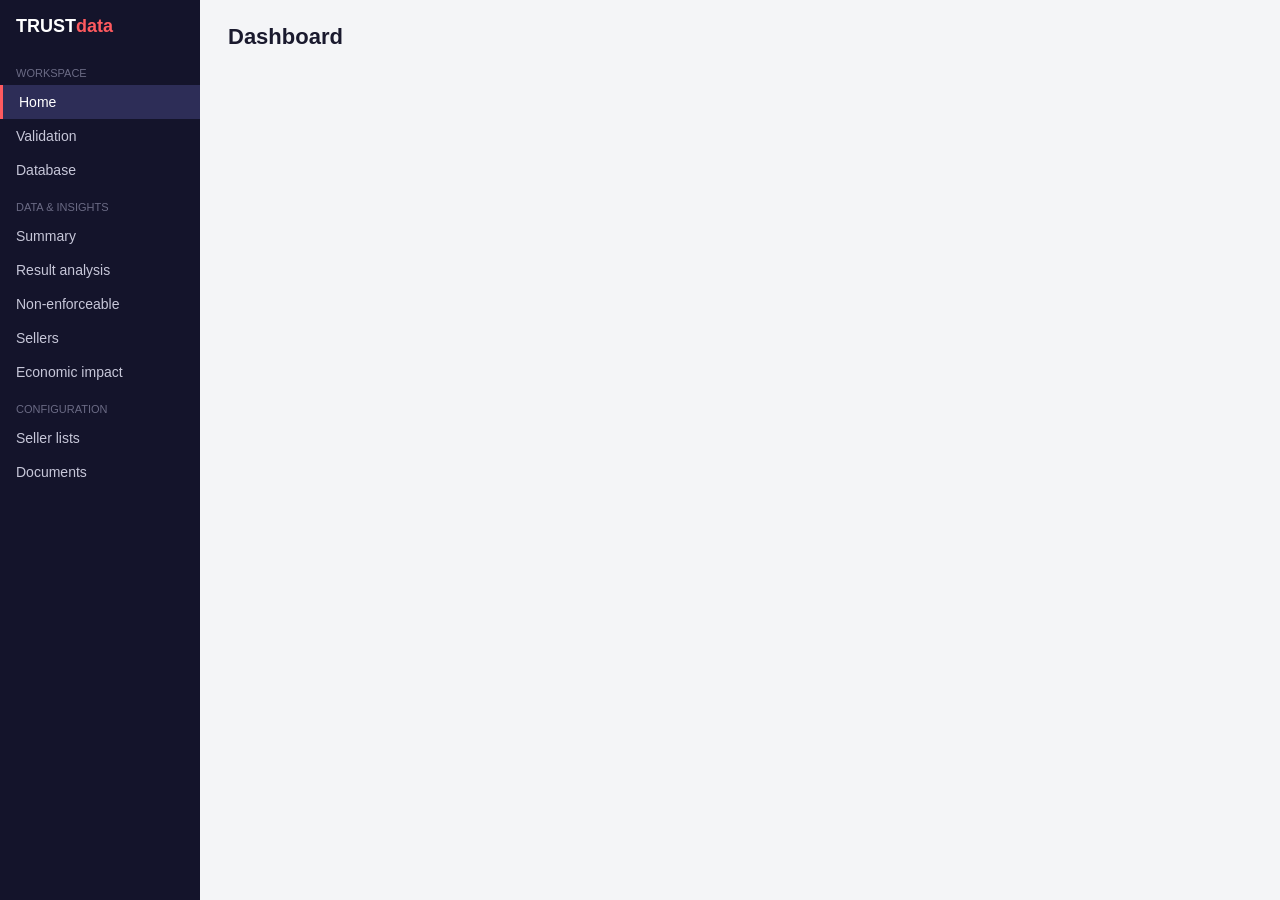
==== index.html @ 1af1fb10 "TrustData dashboard prototype" ====
<!DOCTYPE html>
<html lang="ko">
<head>
  <meta charset="UTF-8">
  <meta name="viewport" content="width=device-width, initial-scale=1.0">
  <title>TrustData — Brand Protection Dashboard (prototype)</title>
  <link rel="stylesheet" href="styles.css">
</head>
<body>
  <aside class="sidebar">
    <div class="brand">TRUST<span>data</span></div>
    <div class="nav-group">Workspace</div>
    <div class="nav-item active" data-view="home" onclick="show('home')">Home</div>
    <div class="nav-item" data-view="validation" onclick="show('validation')">Validation</div>
    <div class="nav-item" data-view="database" onclick="show('database')">Database</div>
    <div class="nav-group">Data &amp; Insights</div>
    <div class="nav-item" data-view="summary" onclick="show('summary')">Summary</div>
    <div class="nav-item" data-view="analysis" onclick="show('analysis')">Result analysis</div>
    <div class="nav-item" data-view="nonenf" onclick="show('nonenf')">Non-enforceable</div>
    <div class="nav-item" data-view="sellers" onclick="show('sellers')">Sellers</div>
    <div class="nav-item" data-view="economic" onclick="show('economic')">Economic impact</div>
    <div class="nav-group">Configuration</div>
    <div class="nav-item" data-view="sellerlists" onclick="show('sellerlists')">Seller lists</div>
    <div class="nav-item" data-view="documents" onclick="show('documents')">Documents</div>
  </aside>

  <main class="main">
    <h1 id="title">Dashboard</h1>
    <div id="view-home" class="view"></div>
    <div id="view-validation" class="view"></div>
    <div id="view-database" class="view"></div>
    <div id="view-summary" class="view"></div>
    <div id="view-analysis" class="view"></div>
    <div id="view-nonenf" class="view"></div>
    <div id="view-sellers" class="view"></div>
    <div id="view-economic" class="view"></div>
    <div id="view-sellerlists" class="view"></div>
    <div id="view-documents" class="view"></div>
  </main>

  <script src="gate.js"></script>
  <script src="data.js"></script>
  <script src="app.js"></script>
</body>
</html>
</content>
---- styles.css ----
* { box-sizing: border-box; margin: 0; padding: 0; }
body { font-family: -apple-system, "Apple SD Gothic Neo", "Malgun Gothic", sans-serif;
  display: flex; height: 100vh; color: #1a1a2e; background: #f4f5f7; }

/* sidebar */
.sidebar { width: 200px; background: #14142b; color: #c7c7d9; padding: 16px 0; flex-shrink: 0; }
.brand { color: #fff; font-weight: 700; padding: 0 16px 16px; font-size: 18px; }
.brand span { color: #ff5a5f; }
.nav-group { font-size: 11px; text-transform: uppercase; color: #6b6b85; padding: 14px 16px 6px; }
.nav-item { padding: 9px 16px; cursor: pointer; font-size: 14px; }
.nav-item:hover { background: #20203f; }
.nav-item.active { background: #2d2d57; color: #fff; border-left: 3px solid #ff5a5f; }

/* main */
.main { flex: 1; overflow-y: auto; padding: 24px 28px; }
h1 { font-size: 22px; margin-bottom: 18px; }
.view { display: none; }
.view.active { display: block; }

/* kpi cards */
.cards { display: grid; grid-template-columns: repeat(3, 1fr); gap: 14px; margin-bottom: 24px; }
.card { background: #fff; border-radius: 10px; padding: 18px 20px; box-shadow: 0 1px 3px rgba(0,0,0,.06); }
.card .num { font-size: 28px; font-weight: 700; }
.card .lbl { color: #888; font-size: 13px; margin-top: 4px; }

/* tables */
table { width: 100%; border-collapse: collapse; background: #fff; border-radius: 10px; overflow: hidden;
  box-shadow: 0 1px 3px rgba(0,0,0,.06); }
th, td { text-align: left; padding: 11px 14px; font-size: 13px; border-bottom: 1px solid #eee; }
th { background: #fafafb; color: #666; font-weight: 600; }
tr:last-child td { border-bottom: none; }
.bar { height: 6px; background: #ffded0; border-radius: 3px; margin-top: 3px; }
.bar > span { display: block; height: 100%; background: #ff8a5b; border-radius: 3px; }

/* badges + actions */
.badge { display: inline-block; padding: 2px 9px; border-radius: 12px; font-size: 11px; font-weight: 600; }
.s-pending { background: #fff3cd; color: #856404; }
.s-enforced { background: #d4edda; color: #155724; }
.s-non_enforceable { background: #f8d7da; color: #721c24; }
.s-discarded { background: #e2e3e5; color: #555; }
.s-on_hold { background: #d1ecf1; color: #0c5460; }
.act button { border: none; border-radius: 6px; padding: 4px 10px; font-size: 12px; cursor: pointer; margin-right: 4px; }
.b-enforce { background: #6c5ce7; color: #fff; }
.b-discard { background: #eee; color: #333; }
.b-hold { background: #ddd; color: #333; }
.toolbar { margin-bottom: 12px; }
.toolbar select { padding: 6px 10px; border: 1px solid #ddd; border-radius: 6px; font-size: 13px; }
.muted { color: #999; font-size: 12px; }

/* gate */
#gate { position: fixed; inset: 0; background: #14142b; display: flex; align-items: center;
  justify-content: center; z-index: 1000; }
.gate-box { background: #fff; padding: 32px 28px; border-radius: 12px; width: 320px; text-align: center; }
.gate-title { font-weight: 700; font-size: 18px; margin-bottom: 18px; }
.gate-title span { color: #ff5a5f; }
.gate-box input { width: 100%; padding: 10px 12px; border: 1px solid #ddd; border-radius: 8px;
  font-size: 14px; margin-bottom: 10px; }
.gate-box button { width: 100%; padding: 10px; border: none; border-radius: 8px; background: #6c5ce7;
  color: #fff; font-size: 14px; font-weight: 600; cursor: pointer; }
#gate-err { color: #c0392b; font-size: 12px; margin-top: 10px; min-height: 16px; }
</content>
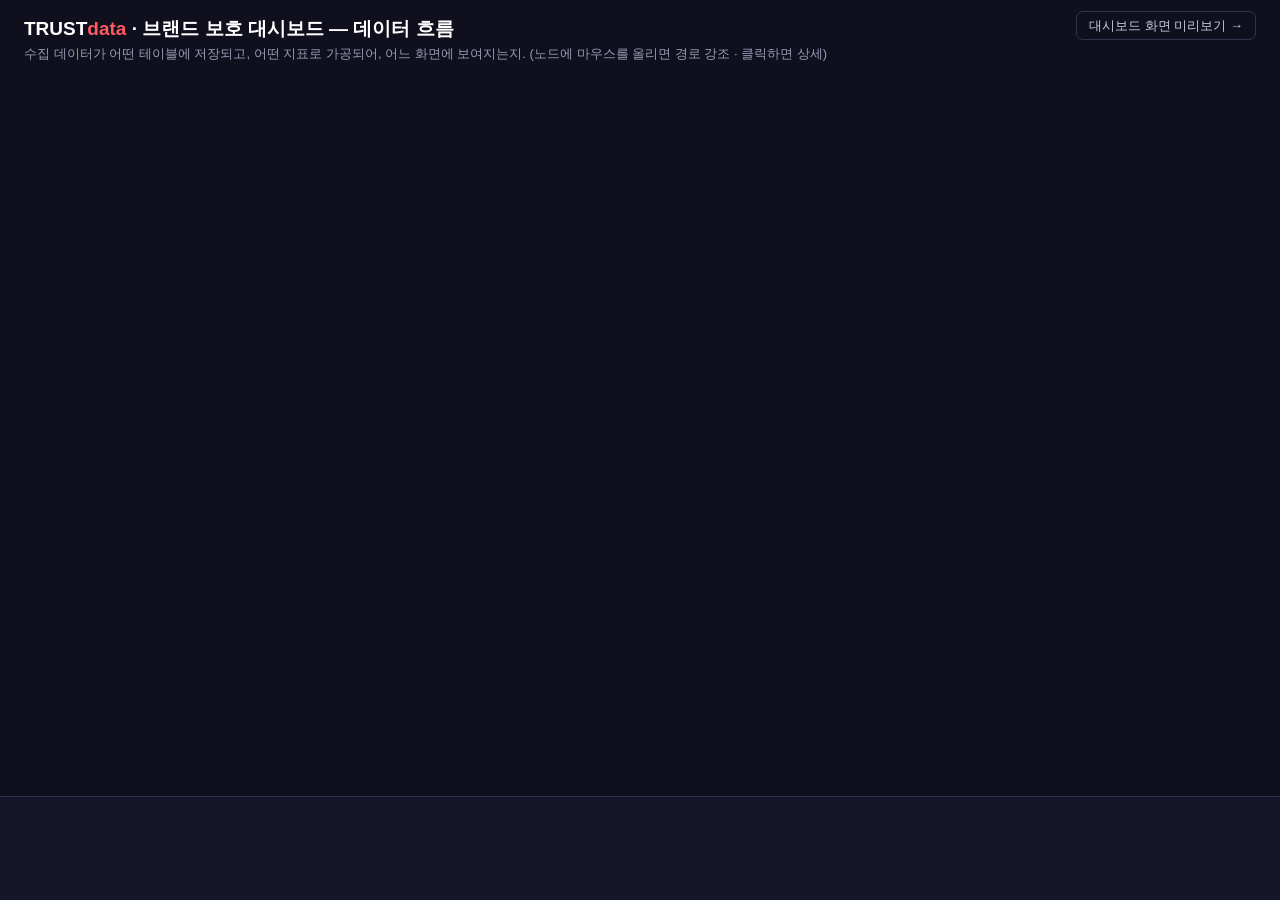
==== commit 7d65ad99: "Add interactive data-flow presentation; park UI mock at dashboard.html" ====
--- a/index.html
+++ b/index.html
@@ -3,44 +3,22 @@
 <head>
   <meta charset="UTF-8">
   <meta name="viewport" content="width=device-width, initial-scale=1.0">
-  <title>TrustData — Brand Protection Dashboard (prototype)</title>
-  <link rel="stylesheet" href="styles.css">
+  <title>TrustData — 데이터 흐름</title>
+  <link rel="stylesheet" href="flow.css">
 </head>
 <body>
-  <aside class="sidebar">
-    <div class="brand">TRUST<span>data</span></div>
-    <div class="nav-group">Workspace</div>
-    <div class="nav-item active" data-view="home" onclick="show('home')">Home</div>
-    <div class="nav-item" data-view="validation" onclick="show('validation')">Validation</div>
-    <div class="nav-item" data-view="database" onclick="show('database')">Database</div>
-    <div class="nav-group">Data &amp; Insights</div>
-    <div class="nav-item" data-view="summary" onclick="show('summary')">Summary</div>
-    <div class="nav-item" data-view="analysis" onclick="show('analysis')">Result analysis</div>
-    <div class="nav-item" data-view="nonenf" onclick="show('nonenf')">Non-enforceable</div>
-    <div class="nav-item" data-view="sellers" onclick="show('sellers')">Sellers</div>
-    <div class="nav-item" data-view="economic" onclick="show('economic')">Economic impact</div>
-    <div class="nav-group">Configuration</div>
-    <div class="nav-item" data-view="sellerlists" onclick="show('sellerlists')">Seller lists</div>
-    <div class="nav-item" data-view="documents" onclick="show('documents')">Documents</div>
-  </aside>
+  <header>
+    <div class="links"><a href="dashboard.html">대시보드 화면 미리보기 →</a></div>
+    <div class="title">TRUST<span>data</span> · 브랜드 보호 대시보드 — 데이터 흐름</div>
+    <div class="sub">수집 데이터가 어떤 테이블에 저장되고, 어떤 지표로 가공되어, 어느 화면에 보여지는지. (노드에 마우스를 올리면 경로 강조 · 클릭하면 상세)</div>
+  </header>
 
-  <main class="main">
-    <h1 id="title">Dashboard</h1>
-    <div id="view-home" class="view"></div>
-    <div id="view-validation" class="view"></div>
-    <div id="view-database" class="view"></div>
-    <div id="view-summary" class="view"></div>
-    <div id="view-analysis" class="view"></div>
-    <div id="view-nonenf" class="view"></div>
-    <div id="view-sellers" class="view"></div>
-    <div id="view-economic" class="view"></div>
-    <div id="view-sellerlists" class="view"></div>
-    <div id="view-documents" class="view"></div>
-  </main>
+  <div class="canvas" id="canvas"></div>
+  <div class="detail" id="detail"></div>
 
   <script src="gate.js"></script>
-  <script src="data.js"></script>
-  <script src="app.js"></script>
+  <script src="flow-data.js"></script>
+  <script src="flow.js"></script>
 </body>
 </html>
 </content>
--- a/flow.css
+++ b/flow.css
@@ -0,0 +1,63 @@
+* { box-sizing: border-box; margin: 0; padding: 0; }
+body { font-family: -apple-system, "Apple SD Gothic Neo", "Malgun Gothic", sans-serif;
+  color: #1a1a2e; background: #0f0f1e; height: 100vh; display: flex; flex-direction: column; overflow: hidden; }
+
+header { padding: 16px 24px; color: #fff; flex-shrink: 0; }
+header .title { font-size: 19px; font-weight: 700; }
+header .title span { color: #ff5a5f; }
+header .sub { color: #9a9ab5; font-size: 13px; margin-top: 3px; }
+header .links { float: right; }
+header .links a { color: #c7c7d9; font-size: 13px; text-decoration: none; border: 1px solid #33334d;
+  padding: 6px 12px; border-radius: 7px; }
+header .links a:hover { background: #20203f; }
+
+/* canvas with 4 lanes */
+.canvas { position: relative; flex: 1; display: grid; grid-template-columns: repeat(4, 1fr);
+  gap: 0; padding: 8px 16px 16px; overflow: auto; }
+.lane { padding: 0 12px; display: flex; flex-direction: column; gap: 12px; }
+.lane-title { color: #8888a8; font-size: 12px; font-weight: 700; text-align: center;
+  padding: 8px 0; position: sticky; top: 0; }
+
+.node { position: relative; z-index: 2; background: #1c1c33; border: 1px solid #2e2e4d; border-radius: 9px;
+  padding: 10px 12px; cursor: pointer; transition: .15s; }
+.node:hover { border-color: #6c5ce7; }
+.node .nlabel { color: #eaeaff; font-size: 13px; font-weight: 600; font-family: ui-monospace, monospace; }
+.node .nsub { color: #9a9ab5; font-size: 11px; margin-top: 2px; }
+.node.sel { border-color: #ff5a5f; box-shadow: 0 0 0 1px #ff5a5f; }
+
+/* stage tints */
+.lane[data-stage="1"] .node { border-left: 3px solid #4ecca3; }
+.lane[data-stage="2"] .node { border-left: 3px solid #ffb454; }
+.lane[data-stage="3"] .node { border-left: 3px solid #6c8cff; }
+.lane[data-stage="4"] .node { border-left: 3px solid #c77dff; }
+
+/* svg edges */
+svg.edges { position: absolute; top: 0; left: 0; width: 100%; height: 100%; z-index: 1; pointer-events: none; }
+svg.edges path { fill: none; stroke: #33334d; stroke-width: 1.4; transition: .15s; }
+svg.edges path.writeback { stroke-dasharray: 4 3; stroke: #555; }
+/* focus mode: dim everything, highlight active */
+.canvas.focus .node { opacity: .25; }
+.canvas.focus .node.hl { opacity: 1; }
+.canvas.focus svg.edges path { opacity: .06; }
+svg.edges path.hl { stroke: #ff5a5f; stroke-width: 2.4; opacity: 1 !important; }
+
+/* detail panel */
+.detail { flex-shrink: 0; background: #16162b; border-top: 1px solid #2e2e4d; color: #d8d8ee;
+  padding: 14px 24px; min-height: 104px; }
+.detail .dhead { font-family: ui-monospace, monospace; font-size: 15px; color: #fff; font-weight: 700; }
+.detail .dstage { font-size: 11px; color: #8888a8; margin-left: 8px; font-family: sans-serif; }
+.detail .ddesc { font-size: 13px; color: #b8b8d0; margin: 6px 0 8px; max-width: 900px; line-height: 1.5; }
+.detail .dflow { font-size: 12px; color: #9a9ab5; }
+.detail .dflow b { color: #c7c7d9; font-weight: 600; }
+.detail .chip { display: inline-block; background: #232342; border: 1px solid #33334d; border-radius: 5px;
+  padding: 1px 7px; margin: 2px 3px 2px 0; font-family: ui-monospace, monospace; font-size: 11px; color: #cdcdf0; }
+
+/* gate (reused) */
+#gate { position: fixed; inset: 0; background: #0f0f1e; display: flex; align-items: center; justify-content: center; z-index: 1000; }
+.gate-box { background: #fff; padding: 32px 28px; border-radius: 12px; width: 320px; text-align: center; }
+.gate-title { font-weight: 700; font-size: 18px; margin-bottom: 18px; }
+.gate-title span { color: #ff5a5f; }
+.gate-box input { width: 100%; padding: 10px 12px; border: 1px solid #ddd; border-radius: 8px; font-size: 14px; margin-bottom: 10px; }
+.gate-box button { width: 100%; padding: 10px; border: none; border-radius: 8px; background: #6c5ce7; color: #fff; font-size: 14px; font-weight: 600; cursor: pointer; }
+#gate-err { color: #c0392b; font-size: 12px; margin-top: 10px; min-height: 16px; }
+</content>
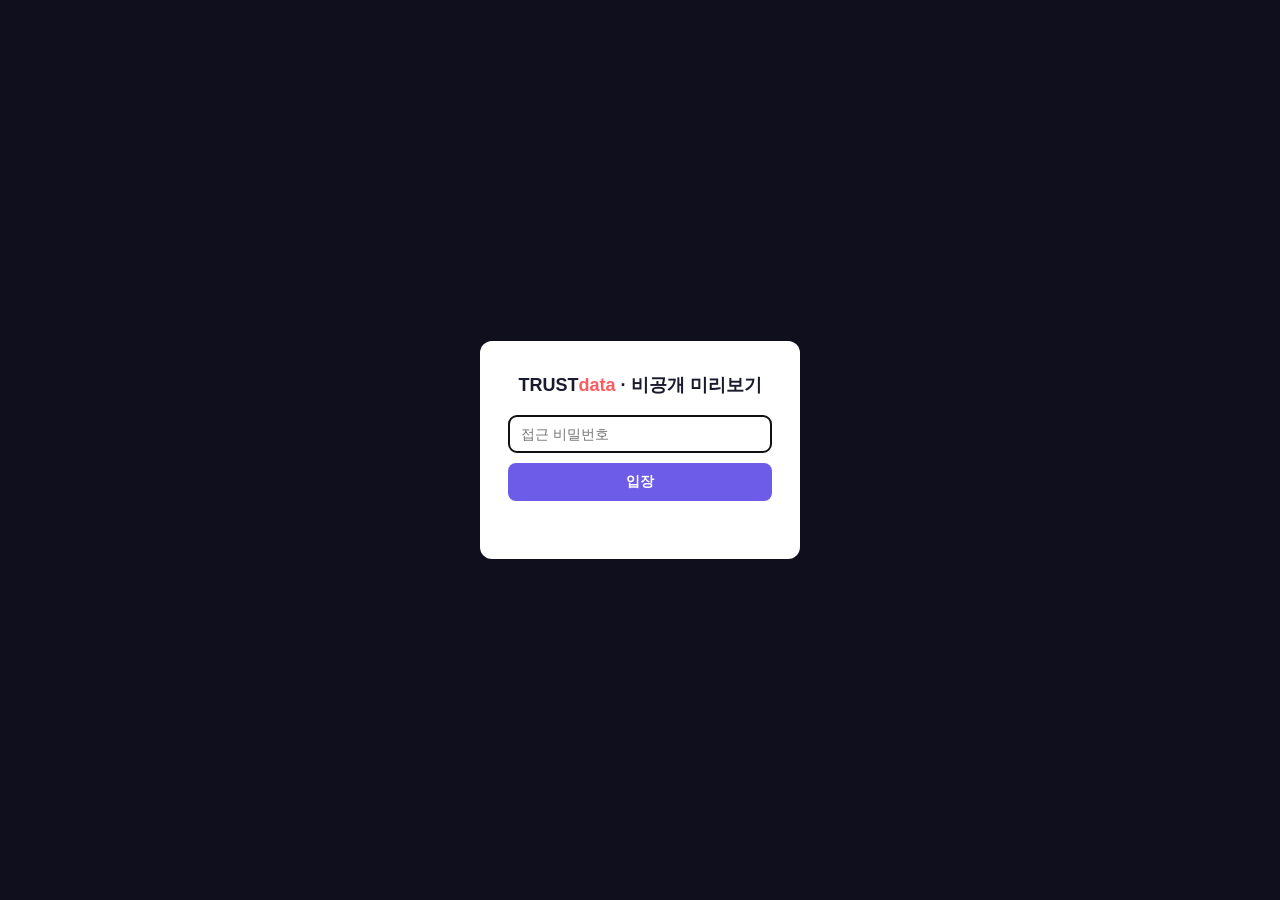
==== commit 25009c33: "Fix: strip stray </content> tag breaking all JS files" ====
--- a/index.html
+++ b/index.html
@@ -21,4 +21,3 @@
   <script src="flow.js"></script>
 </body>
 </html>
-</content>
--- a/flow.css
+++ b/flow.css
@@ -60,4 +60,3 @@
 .gate-box input { width: 100%; padding: 10px 12px; border: 1px solid #ddd; border-radius: 8px; font-size: 14px; margin-bottom: 10px; }
 .gate-box button { width: 100%; padding: 10px; border: none; border-radius: 8px; background: #6c5ce7; color: #fff; font-size: 14px; font-weight: 600; cursor: pointer; }
 #gate-err { color: #c0392b; font-size: 12px; margin-top: 10px; min-height: 16px; }
-</content>
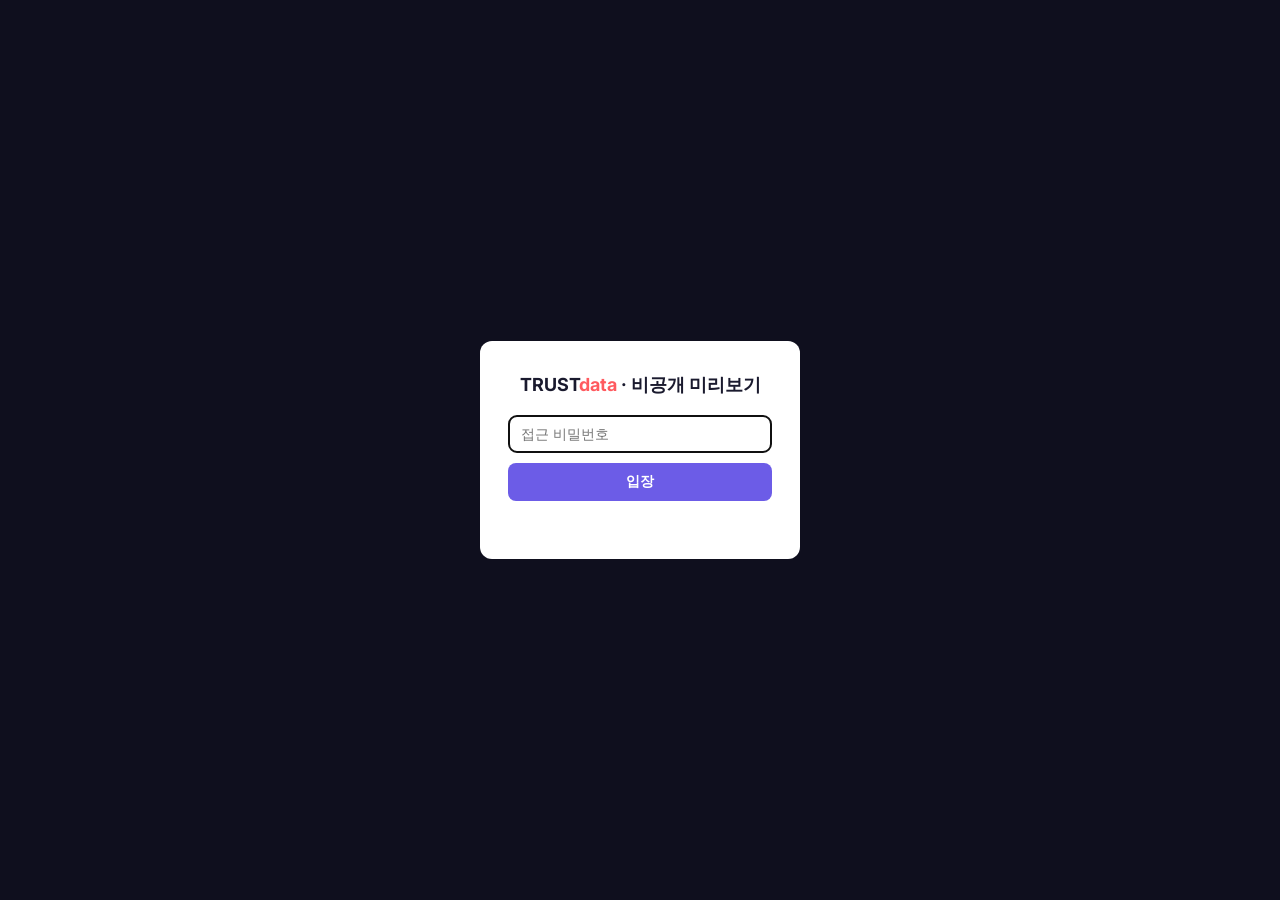
==== commit df3418eb: "Flow: new label font, slimmer nodes/longer edges, right sidebar with example schemas" ====
--- a/index.html
+++ b/index.html
@@ -4,17 +4,22 @@
   <meta charset="UTF-8">
   <meta name="viewport" content="width=device-width, initial-scale=1.0">
   <title>TrustData — 데이터 흐름</title>
+  <link rel="preconnect" href="https://fonts.googleapis.com">
+  <link rel="preconnect" href="https://fonts.gstatic.com" crossorigin>
+  <link href="https://fonts.googleapis.com/css2?family=Inter:wght@400;500;600;700&family=JetBrains+Mono:wght@400;500&display=swap" rel="stylesheet">
   <link rel="stylesheet" href="flow.css">
 </head>
 <body>
   <header>
     <div class="links"><a href="dashboard.html">대시보드 화면 미리보기 →</a></div>
     <div class="title">TRUST<span>data</span> · 브랜드 보호 대시보드 — 데이터 흐름</div>
-    <div class="sub">수집 데이터가 어떤 테이블에 저장되고, 어떤 지표로 가공되어, 어느 화면에 보여지는지. (노드에 마우스를 올리면 경로 강조 · 클릭하면 상세)</div>
+    <div class="sub">수집 데이터가 어떤 테이블에 저장되고, 어떤 지표로 가공되어, 어느 화면에 보여지는지. 노드에 마우스를 올리면 경로 강조 · 클릭하면 우측에 예시 스키마.</div>
   </header>
 
-  <div class="canvas" id="canvas"></div>
-  <div class="detail" id="detail"></div>
+  <div class="body">
+    <div class="canvas" id="canvas"></div>
+    <aside class="side" id="side"></aside>
+  </div>
 
   <script src="gate.js"></script>
   <script src="flow-data.js"></script>
--- a/flow.css
+++ b/flow.css
@@ -1,58 +1,72 @@
 * { box-sizing: border-box; margin: 0; padding: 0; }
-body { font-family: -apple-system, "Apple SD Gothic Neo", "Malgun Gothic", sans-serif;
+body { font-family: "Inter", -apple-system, "Apple SD Gothic Neo", "Malgun Gothic", sans-serif;
   color: #1a1a2e; background: #0f0f1e; height: 100vh; display: flex; flex-direction: column; overflow: hidden; }
 
 header { padding: 16px 24px; color: #fff; flex-shrink: 0; }
 header .title { font-size: 19px; font-weight: 700; }
 header .title span { color: #ff5a5f; }
-header .sub { color: #9a9ab5; font-size: 13px; margin-top: 3px; }
+header .sub { color: #9a9ab5; font-size: 13px; margin-top: 3px; max-width: 70%; }
 header .links { float: right; }
 header .links a { color: #c7c7d9; font-size: 13px; text-decoration: none; border: 1px solid #33334d;
   padding: 6px 12px; border-radius: 7px; }
 header .links a:hover { background: #20203f; }
 
+/* body = canvas + right sidebar */
+.body { flex: 1; display: flex; min-height: 0; }
+
 /* canvas with 4 lanes */
 .canvas { position: relative; flex: 1; display: grid; grid-template-columns: repeat(4, 1fr);
-  gap: 0; padding: 8px 16px 16px; overflow: auto; }
-.lane { padding: 0 12px; display: flex; flex-direction: column; gap: 12px; }
-.lane-title { color: #8888a8; font-size: 12px; font-weight: 700; text-align: center;
-  padding: 8px 0; position: sticky; top: 0; }
+  gap: 8px; padding: 8px 12px 16px; overflow: auto; }
+.lane { padding: 0 8px; display: flex; flex-direction: column; align-items: center; gap: 11px; }
+.lane-title { color: #8888a8; font-size: 12px; font-weight: 700; text-align: center; padding: 8px 0; }
 
-.node { position: relative; z-index: 2; background: #1c1c33; border: 1px solid #2e2e4d; border-radius: 9px;
-  padding: 10px 12px; cursor: pointer; transition: .15s; }
+.node { position: relative; z-index: 2; width: 100%; max-width: 180px; background: #1c1c33;
+  border: 1px solid #2e2e4d; border-radius: 9px; padding: 9px 11px; cursor: pointer; transition: .15s; }
 .node:hover { border-color: #6c5ce7; }
-.node .nlabel { color: #eaeaff; font-size: 13px; font-weight: 600; font-family: ui-monospace, monospace; }
+.node .nlabel { font-family: "JetBrains Mono", ui-monospace, monospace; color: #eaeaff; font-size: 12.5px;
+  font-weight: 500; letter-spacing: -.2px; word-break: break-all; }
 .node .nsub { color: #9a9ab5; font-size: 11px; margin-top: 2px; }
 .node.sel { border-color: #ff5a5f; box-shadow: 0 0 0 1px #ff5a5f; }
 
-/* stage tints */
 .lane[data-stage="1"] .node { border-left: 3px solid #4ecca3; }
 .lane[data-stage="2"] .node { border-left: 3px solid #ffb454; }
 .lane[data-stage="3"] .node { border-left: 3px solid #6c8cff; }
 .lane[data-stage="4"] .node { border-left: 3px solid #c77dff; }
 
 /* svg edges */
-svg.edges { position: absolute; top: 0; left: 0; width: 100%; height: 100%; z-index: 1; pointer-events: none; }
+svg.edges { position: absolute; top: 0; left: 0; z-index: 1; pointer-events: none; }
 svg.edges path { fill: none; stroke: #33334d; stroke-width: 1.4; transition: .15s; }
 svg.edges path.writeback { stroke-dasharray: 4 3; stroke: #555; }
-/* focus mode: dim everything, highlight active */
-.canvas.focus .node { opacity: .25; }
+.canvas.focus .node { opacity: .22; }
 .canvas.focus .node.hl { opacity: 1; }
-.canvas.focus svg.edges path { opacity: .06; }
+.canvas.focus svg.edges path { opacity: .05; }
 svg.edges path.hl { stroke: #ff5a5f; stroke-width: 2.4; opacity: 1 !important; }
 
-/* detail panel */
-.detail { flex-shrink: 0; background: #16162b; border-top: 1px solid #2e2e4d; color: #d8d8ee;
-  padding: 14px 24px; min-height: 104px; }
-.detail .dhead { font-family: ui-monospace, monospace; font-size: 15px; color: #fff; font-weight: 700; }
-.detail .dstage { font-size: 11px; color: #8888a8; margin-left: 8px; font-family: sans-serif; }
-.detail .ddesc { font-size: 13px; color: #b8b8d0; margin: 6px 0 8px; max-width: 900px; line-height: 1.5; }
-.detail .dflow { font-size: 12px; color: #9a9ab5; }
-.detail .dflow b { color: #c7c7d9; font-weight: 600; }
-.detail .chip { display: inline-block; background: #232342; border: 1px solid #33334d; border-radius: 5px;
-  padding: 1px 7px; margin: 2px 3px 2px 0; font-family: ui-monospace, monospace; font-size: 11px; color: #cdcdf0; }
+/* right sidebar */
+.side { width: 380px; flex-shrink: 0; background: #16162b; border-left: 1px solid #2e2e4d;
+  color: #d8d8ee; padding: 18px 20px; overflow-y: auto; }
+.s-head { display: flex; align-items: baseline; justify-content: space-between; gap: 8px; }
+.s-label { font-family: "JetBrains Mono", ui-monospace, monospace; font-size: 16px; font-weight: 500; color: #fff; word-break: break-all; }
+.s-stage { font-size: 11px; color: #8888a8; white-space: nowrap; }
+.s-sub { color: #c7c7d9; font-size: 12px; margin-top: 4px; }
+.s-desc { font-size: 13px; color: #b3b3cc; line-height: 1.6; margin: 12px 0 4px; }
+.s-section { font-size: 11px; font-weight: 700; color: #8888a8; text-transform: uppercase;
+  letter-spacing: .5px; margin: 18px 0 8px; }
 
-/* gate (reused) */
+table.schema { width: 100%; border-collapse: collapse; }
+table.schema th { text-align: left; font-size: 10px; color: #6f6f90; font-weight: 600;
+  padding: 4px 6px; border-bottom: 1px solid #2e2e4d; text-transform: uppercase; }
+table.schema td { padding: 5px 6px; border-bottom: 1px solid #20203a; vertical-align: top; }
+table.schema td.f { font-family: "JetBrains Mono", monospace; font-size: 11.5px; color: #9ad7ff; white-space: nowrap; }
+table.schema td.t { font-size: 11px; color: #8888a8; white-space: nowrap; }
+table.schema td.ex { font-family: "JetBrains Mono", monospace; font-size: 11px; color: #cdeac0; word-break: break-all; }
+
+.chip { display: inline-block; background: #232342; border: 1px solid #33334d; border-radius: 5px;
+  padding: 1px 7px; margin: 2px 3px 2px 0; font-family: "JetBrains Mono", monospace; font-size: 11px; color: #cdcdf0; }
+.s-flow { font-size: 12px; color: #9a9ab5; margin-bottom: 8px; }
+.s-flow b { color: #c7c7d9; font-weight: 600; }
+
+/* gate */
 #gate { position: fixed; inset: 0; background: #0f0f1e; display: flex; align-items: center; justify-content: center; z-index: 1000; }
 .gate-box { background: #fff; padding: 32px 28px; border-radius: 12px; width: 320px; text-align: center; }
 .gate-title { font-weight: 700; font-size: 18px; margin-bottom: 18px; }
